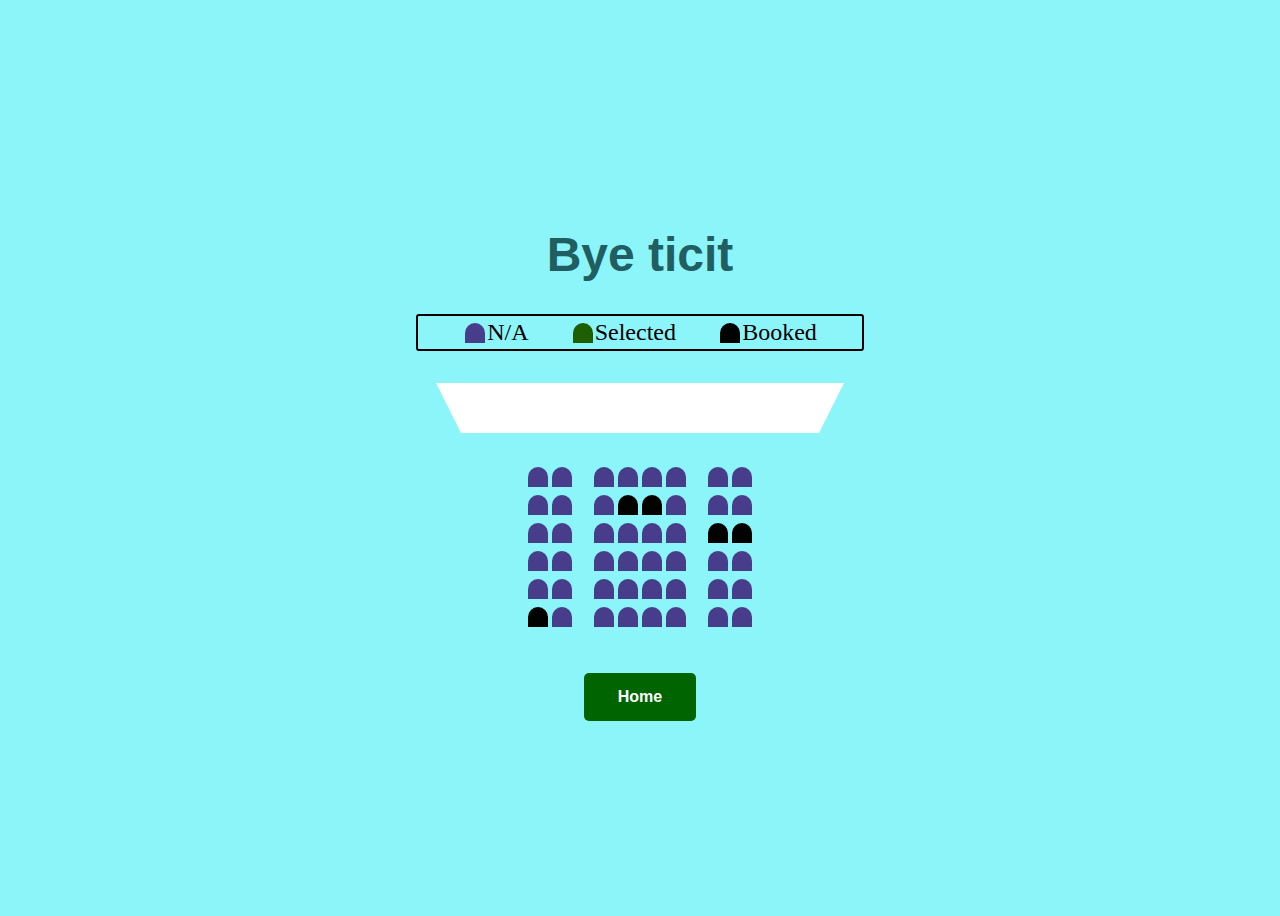
==== bye.html @ 22540f1c "Add files via upload" ====
<!DOCTYPE html>
<html lang="en">
<head>
    <meta charset="UTF-8">
    <meta http-equiv="X-UA-Compatible" content="IE=edge">
    <meta name="viewport" content="width=device-width, initial-scale=1.0">
    <link rel="stylesheet" href="bye.css">
    <script src="action.js" defer ></script>
    <title>Document</title>
</head>
<body>
    <section class="main">
        <h1 class="heading">Bye ticit</h1>
        <div class="info">
            <div>
                <div class="chair"></div>
                N/A
            </div>
            <div> <div class="chair_sel"></div>
                 Selected
            </div>

           <div>
            <div class="chair_book"></div>
                Booked
           </div>
            
        </div>
        <div class="screen"></div>

        <div class="sit"></div>
        <div class="prise"></div>
        <button class="button">Home</button>
    </section>
</body>
</html>
---- bye.css ----
*{
    background-color: rgb(139, 245, 250)
}
.prise{
    font-size: 1.5rem;
  
}
.button:hover{
    background-color: orange;
}

.heading{
    font-size: 3rem;
    color: rgb(32, 94, 97);
    font-family: "Sofia", sans-serif;
}

body{
    display: flex;
    align-items: center;
    justify-content: center;
    height: 100vh;
}

.main{
    width:28rem;
    margin: auto;
    text-align: center;
    
}
.info{
    display: flex;
    align-items: center;
    justify-content: space-evenly;
    margin: 2rem 0 2rem 0;
    border: 2px solid black;
    border-radius: 3px;
    padding: 3px;
}

.info div{
    display: flex;
    align-items: center;
    font-size: 1.5rem;
}
.chair{
    height: 20px;
    width: 20px;
    background-color: white;
    border-top-right-radius: 50% ;
    border-top-left-radius: 50% ;
    display: inline-block;
    background-color:darkslateblue ;
    margin: 2px;
}

.chair_sel{
    height: 20px;
    width: 20px;
    background-color: white;
    border-top-right-radius: 50% ;
    border-top-left-radius: 50% ;
    display: inline-block;
    background-color:rgb(30, 95, 4) ;
    margin: 2px;
}

.chair_book{
    height: 20px;
    width: 20px;
    background-color: white;
    border-top-right-radius: 50% ;
    border-top-left-radius: 50% ;
    display: inline-block;
    background-color:rgb(1, 3, 0) ;
    margin: 2px;
}

.screen {
	border-top: 50px solid white;
	border-left: 25px solid transparent;
	border-right: 25px solid transparent;
	height: 0rem;
	width: 80%;
    margin: auto;
}

.sit{
  margin:2rem 3rem 1rem 3rem;
}

body > section > div.sit > div:nth-child(n) > div:nth-child(2){
    margin-right: 20px;
}
body > section > div.sit > div:nth-child(n) > div:nth-child(6){
    margin-right: 20px;
}

.button{
    height:3rem;
    width: 7rem;
    background-color: darkgreen;
    color: white;
    font-size: 1rem;
    font-weight: bold;
    border-radius: 5px;
    border: 0;
    cursor: pointer;
    transition: all 0.5s ease-out;
    margin-top: 1.5rem
};
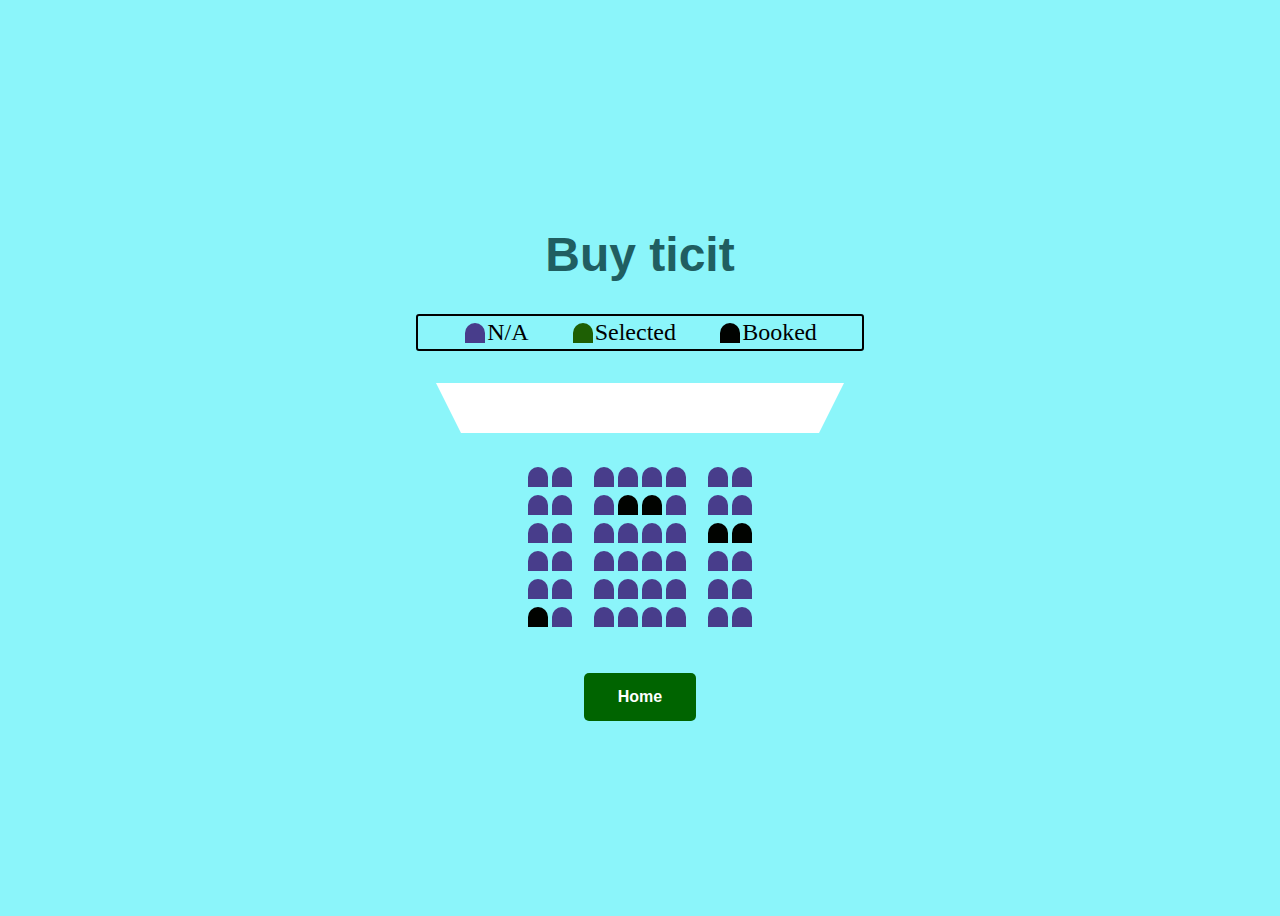
==== commit 7827b951: "Update bye.html" ====
--- a/bye.html
+++ b/bye.html
@@ -10,7 +10,7 @@
 </head>
 <body>
     <section class="main">
-        <h1 class="heading">Bye ticit</h1>
+        <h1 class="heading">Buy ticit</h1>
         <div class="info">
             <div>
                 <div class="chair"></div>
@@ -33,4 +33,4 @@
         <button class="button">Home</button>
     </section>
 </body>
-</html>+</html>
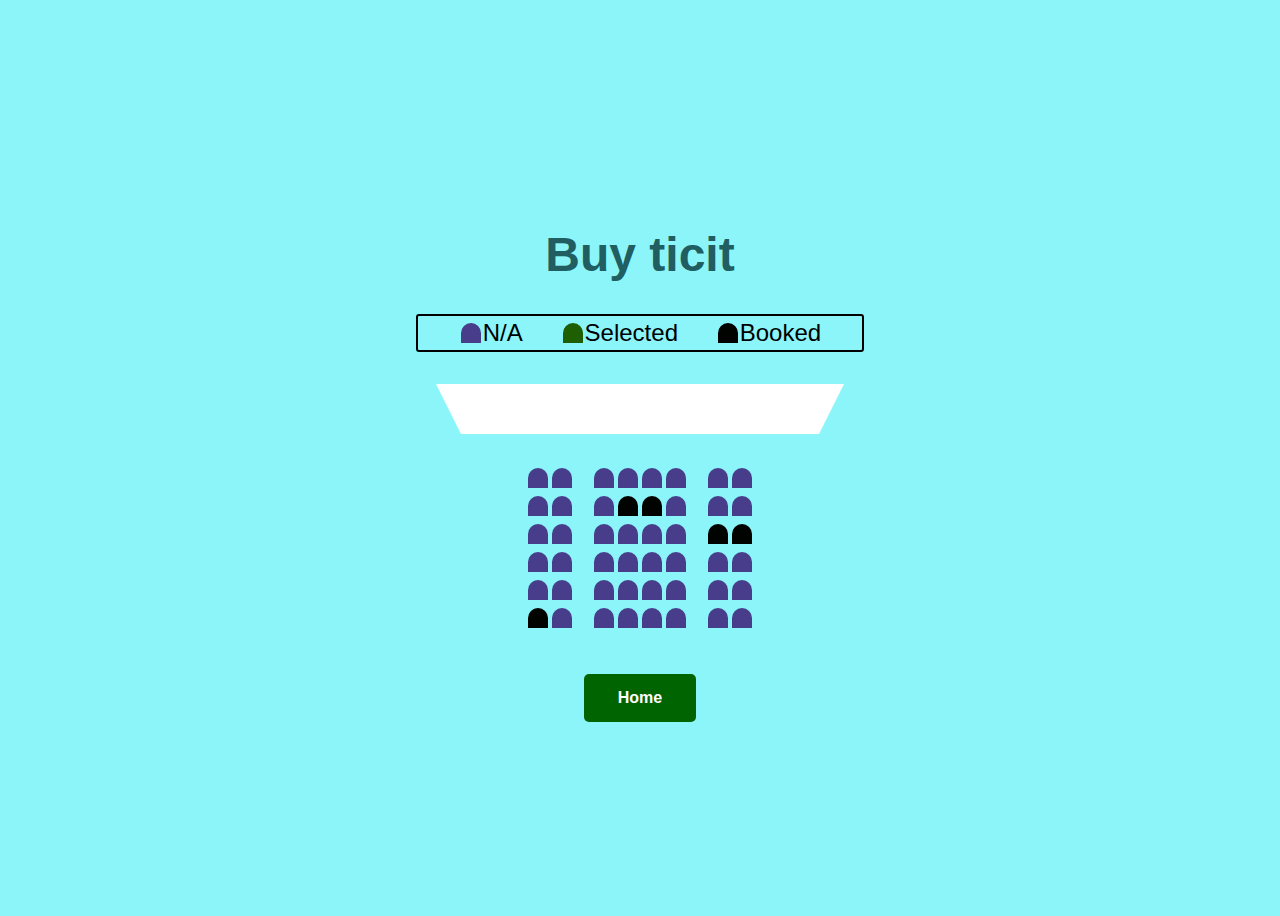
==== commit fa2926f1: "wrapped button inside anchor + updated font family" ====
--- a/bye.html
+++ b/bye.html
@@ -30,7 +30,9 @@
 
         <div class="sit"></div>
         <div class="prise"></div>
+       <a href="./index.html">
         <button class="button">Home</button>
+       </a>
     </section>
 </body>
 </html>
--- a/bye.css
+++ b/bye.css
@@ -1,5 +1,9 @@
 *{
     background-color: rgb(139, 245, 250)
+}
+
+body{
+    font-family: sans-serif;
 }
 .prise{
     font-size: 1.5rem;
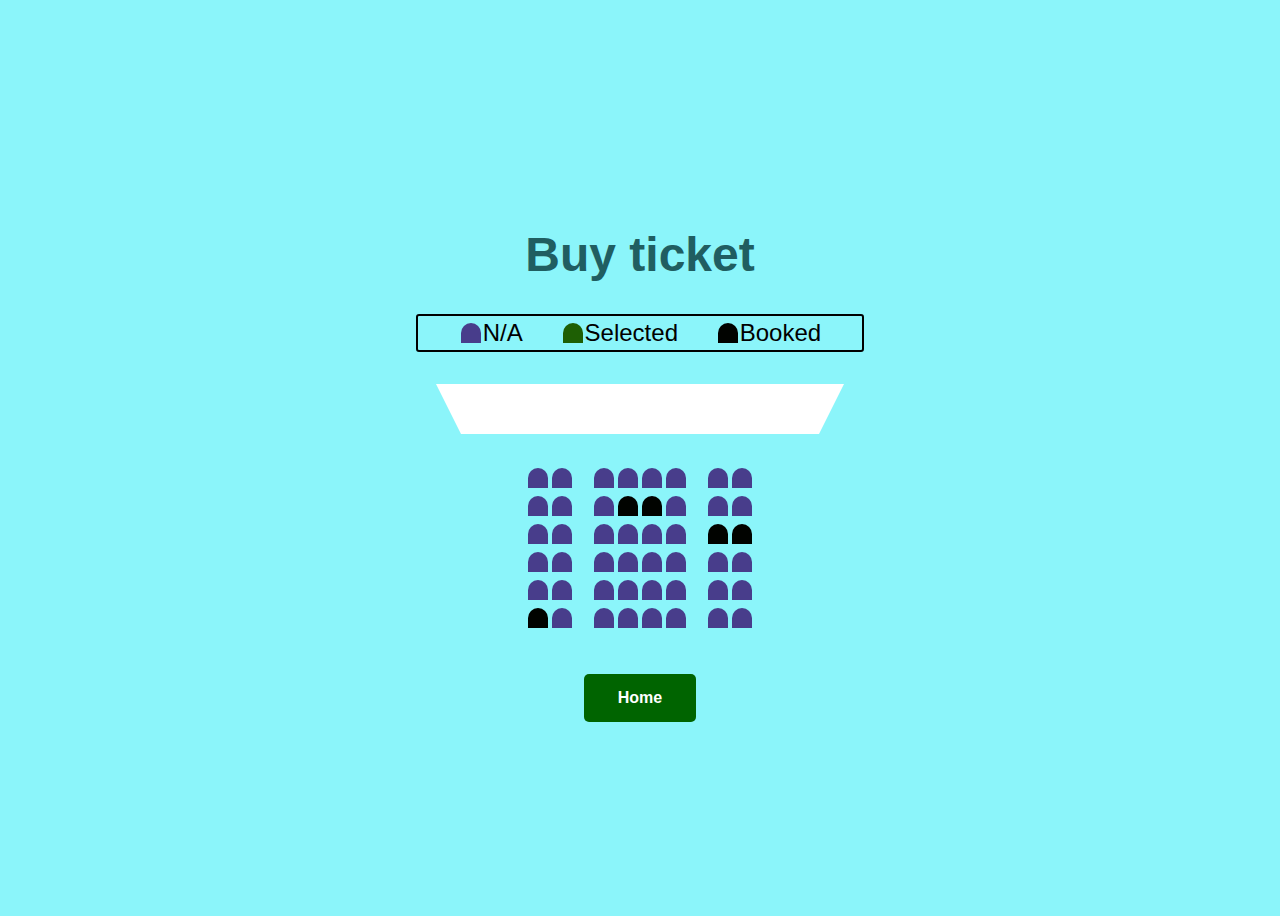
==== commit 91864cfd: "Update bye.html" ====
--- a/bye.html
+++ b/bye.html
@@ -10,7 +10,7 @@
 </head>
 <body>
     <section class="main">
-        <h1 class="heading">Buy ticit</h1>
+        <h1 class="heading">Buy ticket</h1>
         <div class="info">
             <div>
                 <div class="chair"></div>
